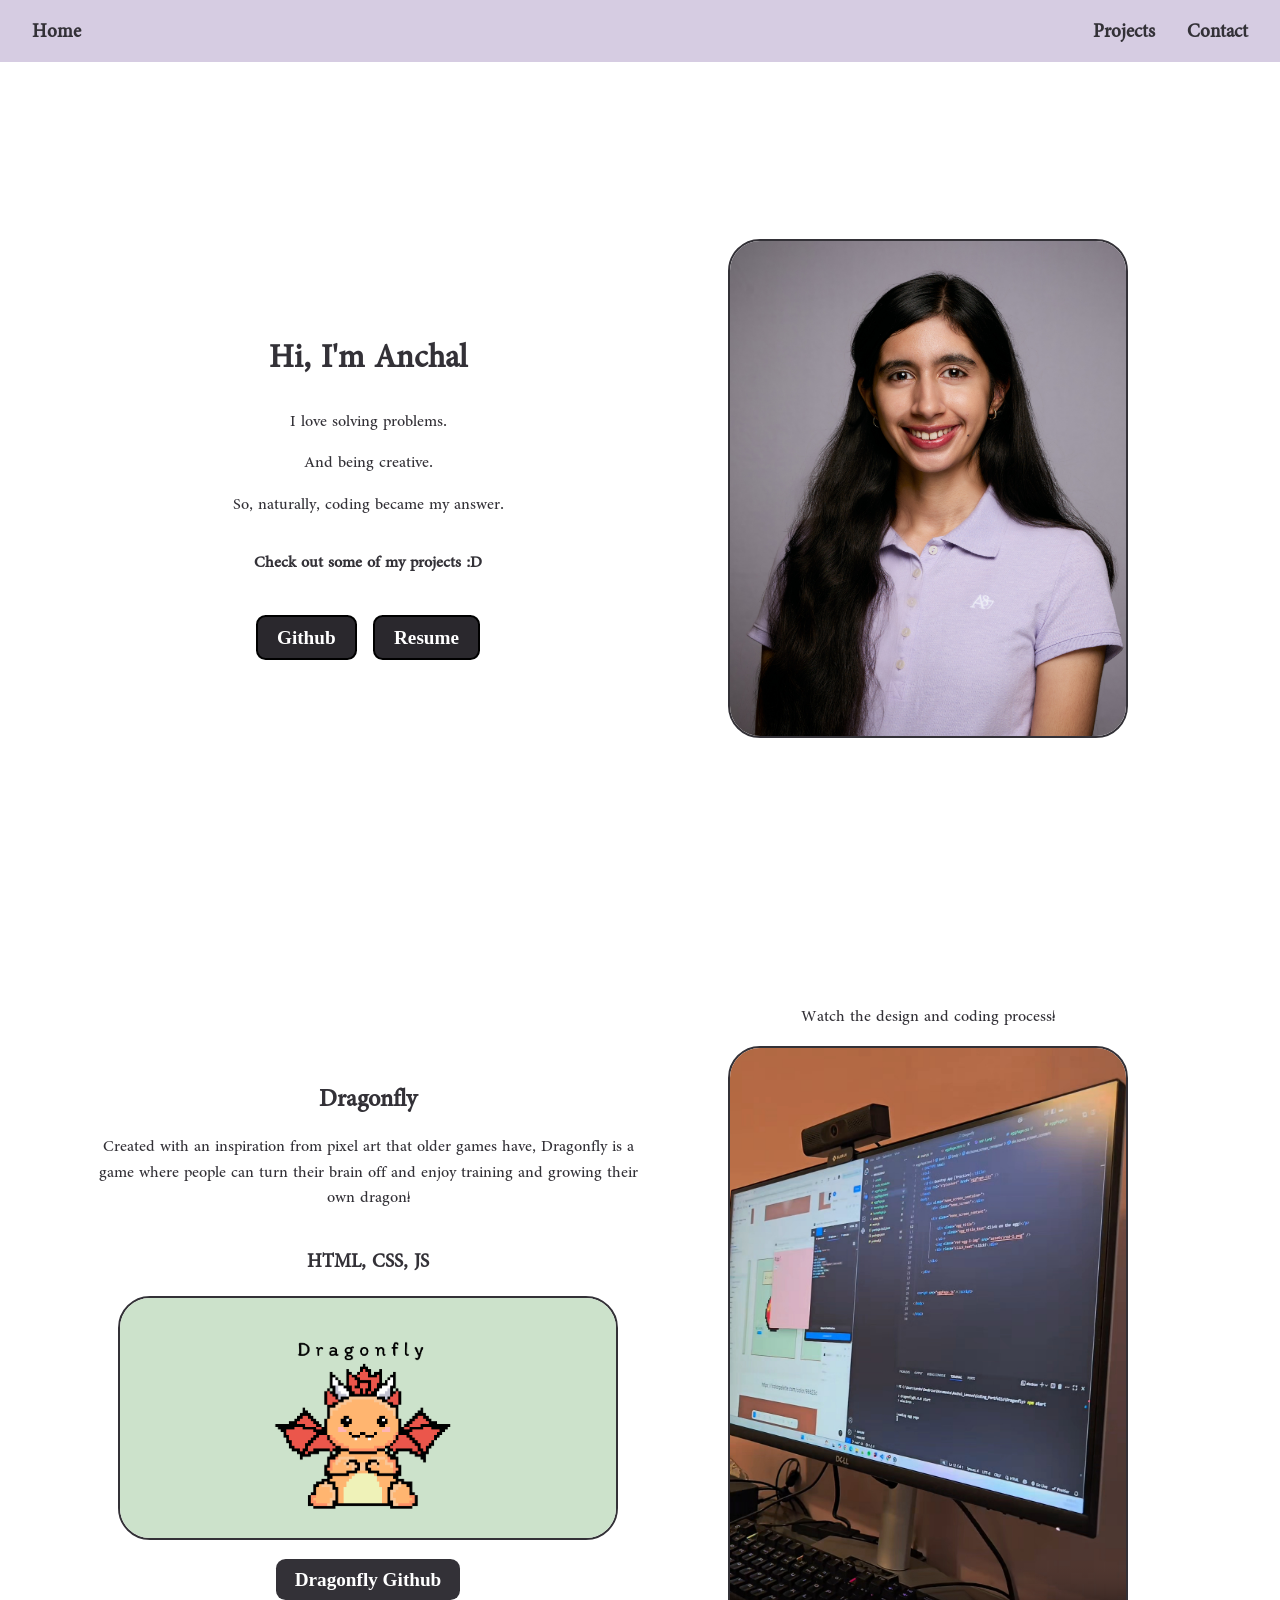
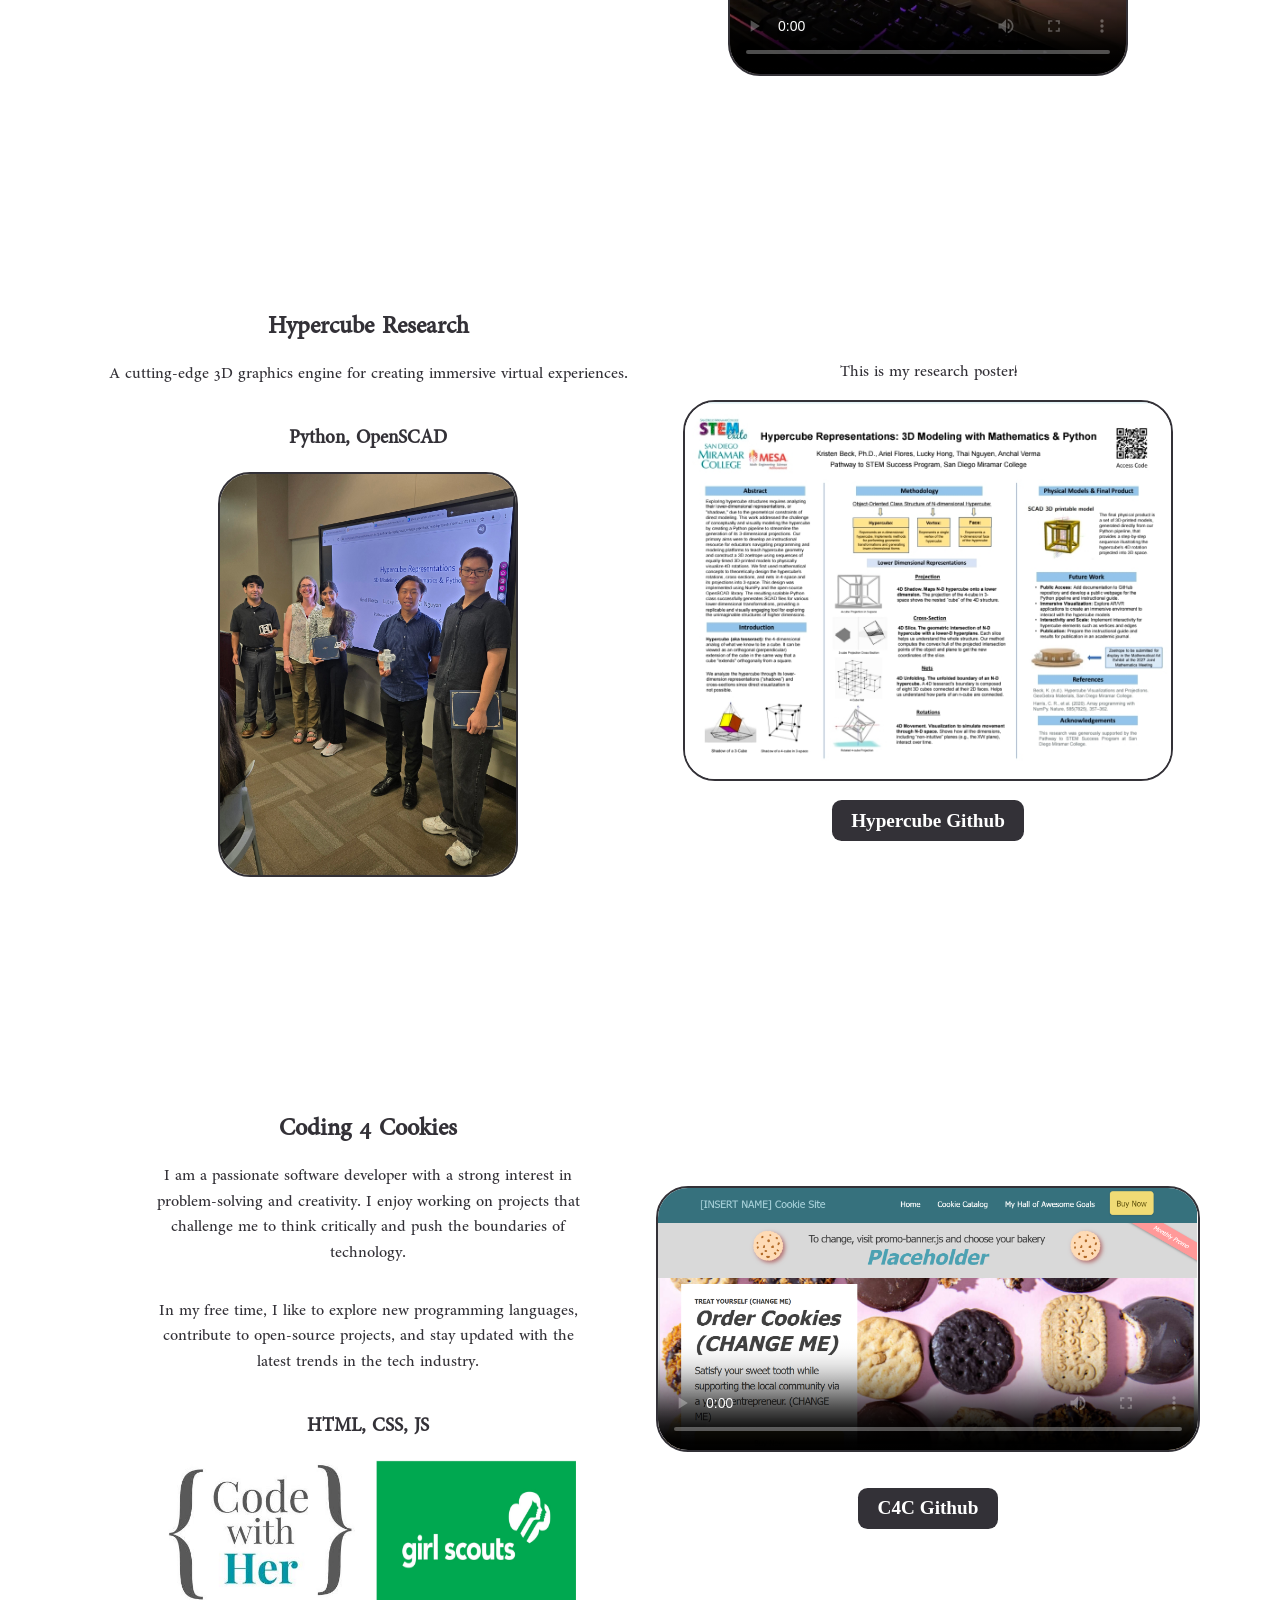
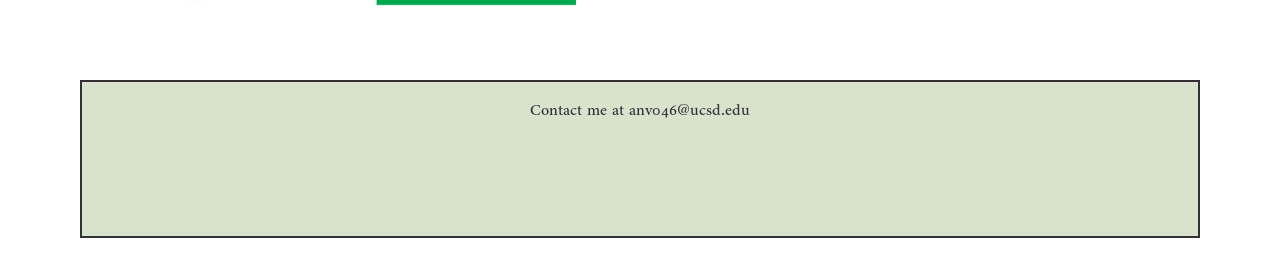
==== index.html @ 0d7d946a "1st draft" ====
<!DOCTYPE html>
<html lang="en">
<head>
    <meta charset="UTF-8">
    <meta name="viewport" content="width=device-width, initial-scale=1.0">
    <title>Anchal Portfolio</title>
    <link rel="stylesheet" href="style.css">
</head>
<body>
    <nav id="menu">
        <ul class="side-nav">
            <li><a href="#" onclick="hideSidenav()"><svg xmlns="http://www.w3.org/2000/svg" height="24px" viewBox="0 -960 960 960" width="24px" fill="#1f1f1f"><path d="m256-200-56-56 224-224-224-224 56-56 224 224 224-224 56 56-224 224 224 224-56 56-224-224-224 224Z"/></svg></a></li>
            <li><a href="#">Home</a></li>
            <li><a href="#about">About</a></li>
            <li><a href="#projects">Projects</a></li>
            <li><a href="#contact">Contact</a></li>
        </ul>
        <ul>
            <li onclick="toggleSidenav()" class="hide"><a href="#home">Home</a></li>
            <!-- <li class="hide"><a href="#about">About</a></li> -->
            <li onclick="toggleSidenav()" class="hide"><a href="#projects">Projects</a></li>
            <li onclick="toggleSidenav()" class="hide"><a href="#contact">Contact</a></li>
            <li onclick="showSidenav()" class="side-nav-btn"><a href="#"><svg xmlns="http://www.w3.org/2000/svg" height="24px" viewBox="0 -960 960 960" width="24px" fill="#1f1f1f"><path d="M120-240v-80h720v80H120Zm0-200v-80h720v80H120Zm0-200v-80h720v80H120Z"/></svg></a></li>
        </ul>
    </nav>

    <div class="container first" id="home">
        <section>
            <div class="col-left home-text-container">
                <div class="home-text">
                    <h1>Hi, I'm Anchal</h1><br>
                    <p>I love solving problems.</h2><br>
                    <p>And being creative.</h2><br>
                    <p>So, naturally, coding became my answer.</h2><br>
                    <p class="home-proj-text">Check out some of my projects :D</p>
                </div>
                <div class="home-btns">
                    <a href="https://github.com/anchalv00" target="_blank" class="btn btn-github">Github</a>
                    <a href="#" target="_blank" class="btn btn-resume">Resume</a>
                </div>
            </div>
            <div class="col-right profile-img">
                <img src="assets\Anchal_Profile_Img.jpg" alt="Anchal's Image">
            </div>
        </section>
    </div>
    <div class="container second" id="projects">
        <section>
            <div class="col-left dragonfly-img">
                <h1>Dragonfly</h1>
                <p>Created with an inspiration from pixel art that older games have, Dragonfly is a game where people can turn their brain off and enjoy training and growing their own dragon!
</p>
                <p class="skills-text">HTML, CSS, JS </p>
                <img src="assets\dragonfly_app_img.png" alt="Dragonfly Image">
                <div class="dragonfly-btns">
                    <a href="https://github.com/anchalv00/Dragonfly_Desktop_App/tree/main" target="_blank" class="btn btn-dragonfly">Dragonfly Github</a>
                </div>
            </div>
            <div class="col-right col-dragonfly-video">
                <p>Watch the design and coding process!</p>
                <video 
                    controls 
                    preload="metadata" 
                    poster="assets\dragonfly-video-thumbnail.jpg" 
                    class="dragonfly-video">
                    <source src="assets\dragonfly-video.mp4" type="video/mp4">
                    Your browser does not support the video tag.
                </video>
            </div>
        </section>
    </div>
    <div class="container third">
        <section>
            <div class="col-left hypercube-img">
                <h1>Hypercube Research</h1>
                <p>A cutting-edge 3D graphics engine for creating immersive virtual experiences.</p>
                <p class="skills-text">Python, OpenSCAD</p>
                <img src="assets\hypercube-research-pic.jpg" alt="Hypercube Research Group Image">
            </div>
            <div class="col-right hypercube-poster">
                <p>This is my research poster!</p>
                <img src="assets\hypercube-poster.jpg" alt="Hypercube Research Poster">
                <div class="hypercube-btns">
                    <a href="https://github.com/kristenvonbecker/hypercube" target="_blank" class="btn btn-hypercube">Hypercube Github</a>
                </div>
            </div>
        </section>
    </div>
    <div class="container fourth" id="about">
        <section>
            <div class="col-left cwh-text">
                <h1>Coding 4 Cookies</h1>
                <p>I am a passionate software developer with a strong interest in problem-solving and creativity. I enjoy working on projects that challenge me to think critically and push the boundaries of technology.</p>
                <p>In my free time, I like to explore new programming languages, contribute to open-source projects, and stay updated with the latest trends in the tech industry.</p>
                <p class="skills-text">HTML, CSS, JS </p>
                <div class="cwh-imgs">
                    <img src="assets\cwh-logo.jpg" alt="ACWH Logo" class="cwh-logo">
                    <img src="assets\girl-scouts-logo.jpeg" alt="Girl Scouts Logo" class="gs-logo">
                </div>
            </div>
            <div class="col-right cwh-video-container">
                <!-- <img src="assets\about-me-img.jpg" alt="Code With Her Image"> -->
                <video 
                    controls 
                    preload="metadata" 
                    poster="assets\cwh-video-thumbnail.png" 
                    class="cwh-video">
                    <source src="assets\cwh-website-video.mp4" type="video/mp4">
                    Your browser does not support the video tag.
                </video>
                <div class="cwh-btns">
                    <a href="https://github.com/anchalv00/Web-C4C" target="_blank" class="btn btn-cwh">C4C Github</a>
                </div>
            </div>
        </section>
        <footer id="contact">
            <p>Contact me at anv046@ucsd.edu</p>
        </footer>
    </script>

    <script>
        function showSidenav() {
            const sidenav = document.querySelector('.side-nav');
            sidenav.style.display = 'flex';
        }
        function hideSidenav() {
            const sidenav = document.querySelector('.side-nav');
            sidenav.style.display = 'none';
        }
        function toggleSidenav() {
            const sidenav = document.querySelector('.side-nav');
            if (sidenav.style.display === 'flex') {
                hideSidenav();
            } else {
                showSidenav();
            }
        }
    </script>

    <link rel="preconnect" href="https://fonts.googleapis.com">
    <link rel="preconnect" href="https://fonts.gstatic.com" crossorigin>
    <link href="https://fonts.googleapis.com/css2?family=Inter:ital,opsz,wght@0,14..32,100..900;1,14..32,100..900&display=swap" rel="stylesheet">

    <link rel="preconnect" href="https://fonts.googleapis.com">
    <link rel="preconnect" href="https://fonts.gstatic.com" crossorigin>
    <link href="https://fonts.googleapis.com/css2?family=Inter:ital,opsz,wght@0,14..32,100..900;1,14..32,100..900&family=Shafarik&display=swap" rel="stylesheet">
</body>
</html>
---- style.css ----
*{
    margin: 0;
    padding: 0;
    box-sizing: border-box;
}

body{
    min-height: 100vh;
}

body, .container{
    min-height: 100vh;
}

.container{
    /* background-color: #f1eff6; */
}

h1, p{
    color: #333137;
    text-align: center;
    line-height: 1.6;
    /* font-family: "Inter", sans-serif; */
      font-family: "Shafarik", system-ui;

}

.skills-text{
    font-weight: bold;
    font-size: 1.2rem;
}

nav{
    background-color: #d6cce2;
    padding: 1rem;
    box-shadow: 3 3px 5px rgba(0, 0, 0, 0.1);
    position: sticky;
    top: 0;
    z-index: 1000;
    width: 100%;
    /* border:#fca311 2px solid; */
}

nav ul{
    width: 100%;
    list-style: none;
    display: flex;
    justify-content: flex-end;
    /* justify-content: space-between; */
    align-items: center;
    /* border: 2px solid red; */
}

nav li{

}

nav a{
    text-decoration: none;
    align-items: center;
    color: #333137;
    font-size: 1.2rem;
    font-weight: bold;
    padding: 0 1rem;
    transition: all 0.3s ease-in-out;
    font-family: "Shafarik", system-ui;
}

nav a:hover{
    background-color: #c1b8cb;
}

nav li:first-child {
    margin-right:auto;
}

.side-nav {
    position: fixed;
    top: 0;
    right: 0;
    height: 100vh;
    width: 250px;
    background-color: white;
    z-index: 999;
    box-shadow: -10px 0 10px rgba(0,0,0,0.1);
    display: none;
    flex-direction: column;
    align-items: flex-start;
    justify-content: flex-start;
    backdrop-filter: blur(10px);
}

.side-nav-btn{
    display: none;
}


.container{
    display:flex;
    flex-direction: column;
    /* gap: 1em; */
    /* margin: 0em 4em; */
}

.first{
    scroll-margin-top: 3em; 
}

.first, .second, .third, .fourth{
    margin: 0 5em;
    padding: 2em 0;
    height:calc(100vh - 3em);
    min-height:auto;
}

footer{
    flex: 1;
    margin-top: 1em;
    /* background-color: purple; */
    border: 2px solid #333137;
    background-color: #d8e2cc;
    /* border-radius: 2em; */
}

section{
    flex: 4;
    /* border: 2px solid red; */
    border-radius: 2em;
    display:flex;
}

.col-left{
    display: flex;
    flex-direction: column;
    flex: 1;
    /* border: 2px solid #333137; */
    border-radius: 2em;
    padding: 1em;
    /* background-color: orange; */
    justify-content: center;
    align-items: center;
}

/* .home-text-container{
    align-items: flex-start;
} */

.home-text{
    text-align: center;
}

.home-text h1{
    font-size: 2rem;
}

.home-text p{
    font-size: 1rem;
    padding: 0.5em 0;
}

.home-proj-text{
    font-weight: bold;
}

.home-text, .home-proj-text{
    margin-top: 1em;
    margin-bottom: 1em;
}

.home-btns{
    display: flex;
    justify-content: center;
    width: 100%;
    gap: 1em;
    /* margin-top: 1em; */
    /* border: 2px solid red; */
}

.btn{
    display: inline-block;
    font-size: 1rem;
    padding: 0.5em 1em;
    border-radius: 0.5em;
    text-decoration: none;
    color: white;
    font-weight: bold;
    transition: all 0.2s ease-in-out;
    font-size: 1.2rem;
}

.btn-github{
    background-color: #2a282d;
    border: 2px solid black;
}

.btn-github:hover{
    background-color: #928d9e;
    color: #333137;
    /* border-color: red; */
}

.btn-resume{
    background-color: #2a282d;
    border: 2px solid black;
}

.btn-resume:hover{
    background-color: #928d9e;
    color: #333137;
    /* border-color: red; */
}

.col-right{
    display: flex;
    flex: 1;
    /* border: 2px solid blue; */
    border-radius: 2em;
    /* background-color: blue; */
    flex-direction: column;
    justify-content: center;
    align-items: center;
}

/* .col-dragonfly-video{
    justify-content: center;
} */

/* .container.second section{
    flex-direction: row-reverse;
} */

.profile-img img{
    width: 400px;
    height: auto;
    max-height: 75vh;
    object-fit: cover;
    border: 2px solid #333137;
    border-radius: 2em;
}

.second h1{
    /* margin-bottom: 0.5em; */
}

.second p{
    margin: 1em 0;
}

.dragon-fly-img{
    /* justify-content: center; */
    align-items: center;
}

.dragonfly-img p{
    text-align: center;
}

.dragonfly-img img{
    width:500px;
    height: auto;
    max-height: 75vh;
    object-fit: cover;
    border-radius: 2em;
    border: 2px solid #333137;
}

.btn-dragonfly, .btn-hypercube, .btn-cwh{
    margin-top: 1em;
    background-color: #333137;
}

.btn-dragonfly:hover, .btn-hypercube:hover, .btn-cwh:hover{
    background-color: #928d9e;
    color: #333137;
    /* border-color: red; */
}

.dragonfly-video{
    /* margin-top: 1em; */
    margin-bottom: 1em;
    width: 100%;
    max-width: 400px;
    height: auto;
    max-height: 70vh;
    object-fit: cover;
    border-radius: 2em;
    border: 2px solid #333137;
}

.hypercube-img img{
    width: 300px;
}

.hypercube-poster img{
    width: 90%;
}

.third p, .fourth p{
    margin: 1em 0;
}

.third img{
    border-radius: 2em;
    border: 2px solid #333137;
}

.cwh-text p{
    max-width: 80%;
    /* border: 2px solid #333137; */
}

.cwh-video{
    /* margin-top: 1em; */
    margin-bottom: 1em;
    width: 100%;
    /* max-width: 600px; */
    height: auto;
    max-height: 90vh;
    object-fit: cover;
    border-radius: 2em;
    border: 2px solid #333137;
}

.cwh-text img{
    width: 200px;
}

.cwh-imgs{
    display: flex;
    flex-direction: row;
    gap: 1em;
}



@media (max-width: 1000px){
    section, .container.second section{
        flex-direction: column;
    }
    .container{
        margin: 0em 2em;
        /* column-gap: 1em; */
    }
    .first, .second{
        padding: 1em 0;
        height: auto;
        min-height: calc(100vh - 4.5em);
    }
    .col-left{
        align-items: center;
    }
    .home-text{
        text-align: center;
    }
    .home-text h1{
        font-size: 1.8rem;
    }
    .home-text p{
        font-size: 0.9rem;
        padding: 0.5em 0;
    }
    .home-btns{
        justify-content: center;
    }
    .home-text, .home-proj-text{
        margin-top: 0.5em;
        margin-bottom: 0.5em;
    }
    .profile-img img{
        width: 200px;
        height: 35vh;
    }
    .dragonfly-video{
        max-width: 300px;
        max-height: 50vh;
    }
}


@media(max-width: 800px){
    .hide{
        display: none;
    }
    .side-nav-btn{
        display: block;
    }
}

@media(max-width: 400px){
    .side-nav{
        width: 100%;
    }
    .home-text{
        text-align: left;
        font-size: 0.7rem;
    }
    .profile-img img{
        width: 250px;
        height: 45vh;
    }
    .dragonfly-video{
        max-width: 250px;
        max-height: 45vh;
    }
}
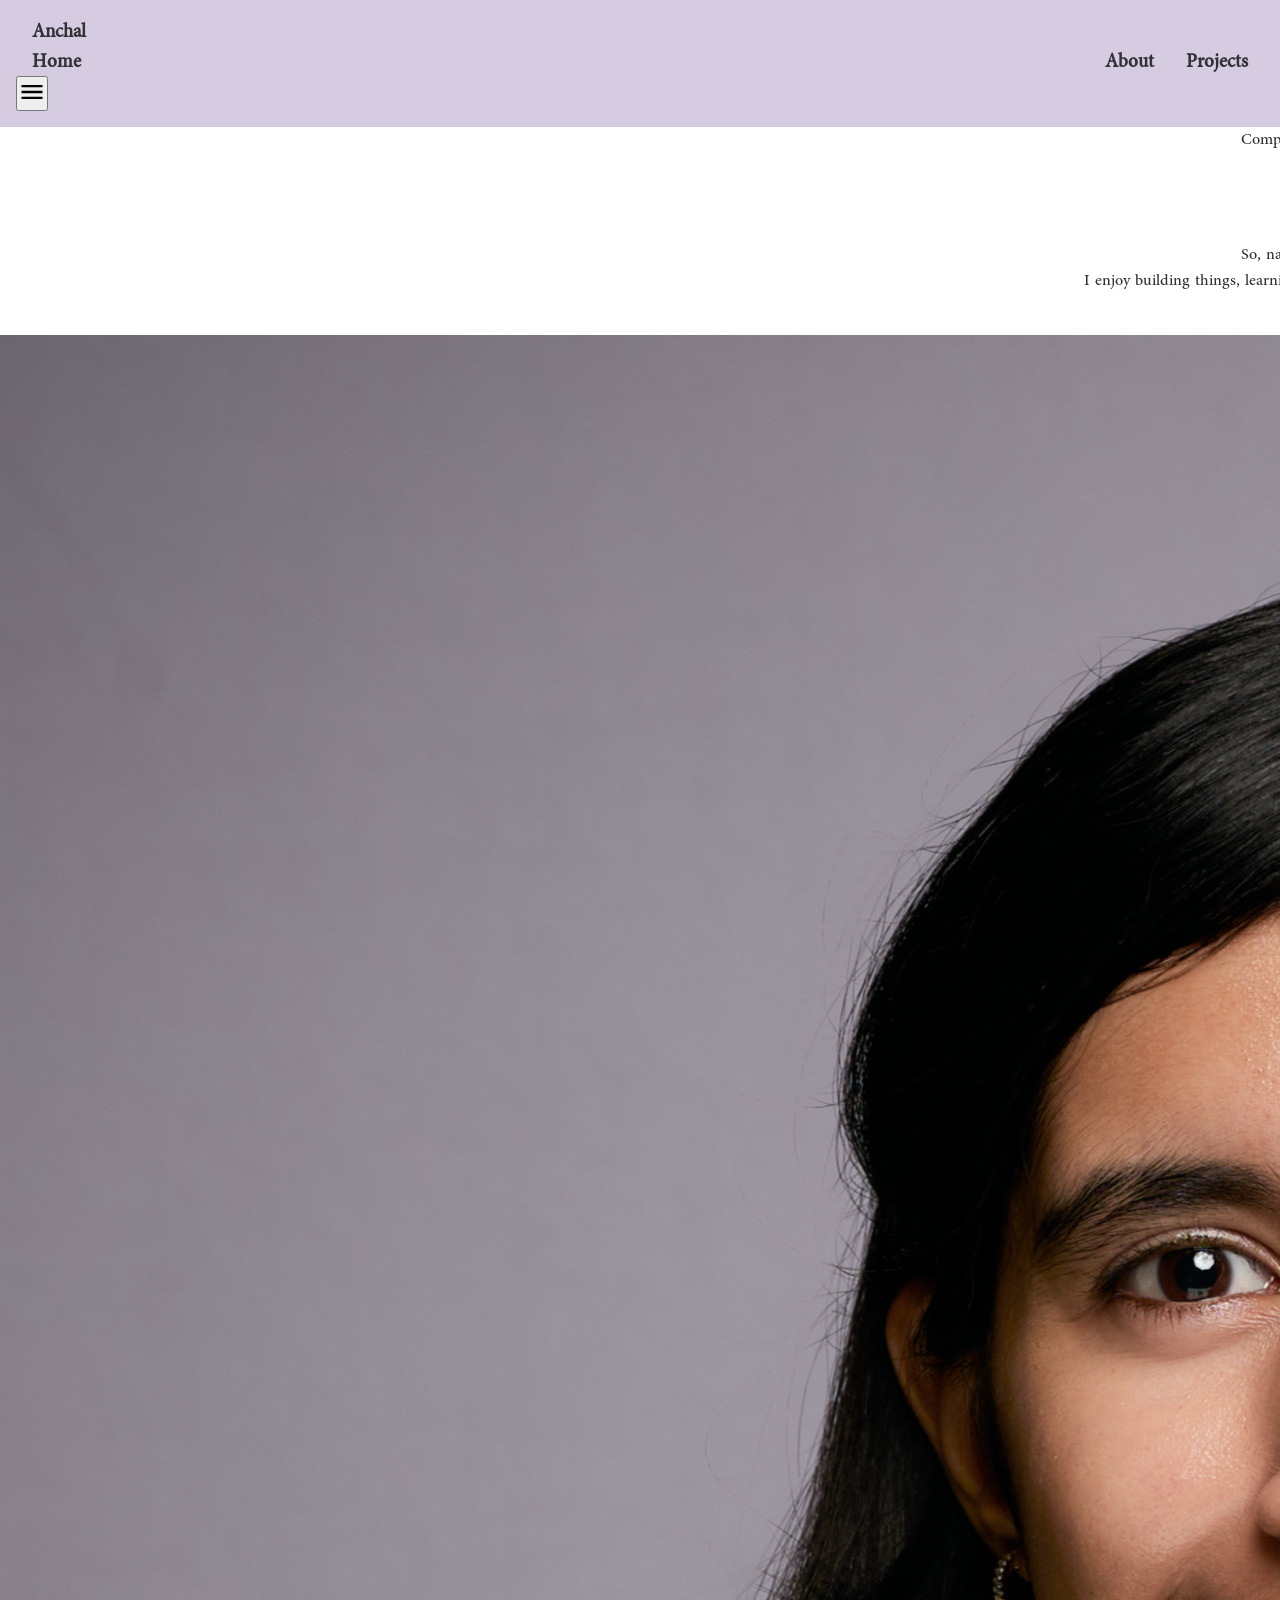
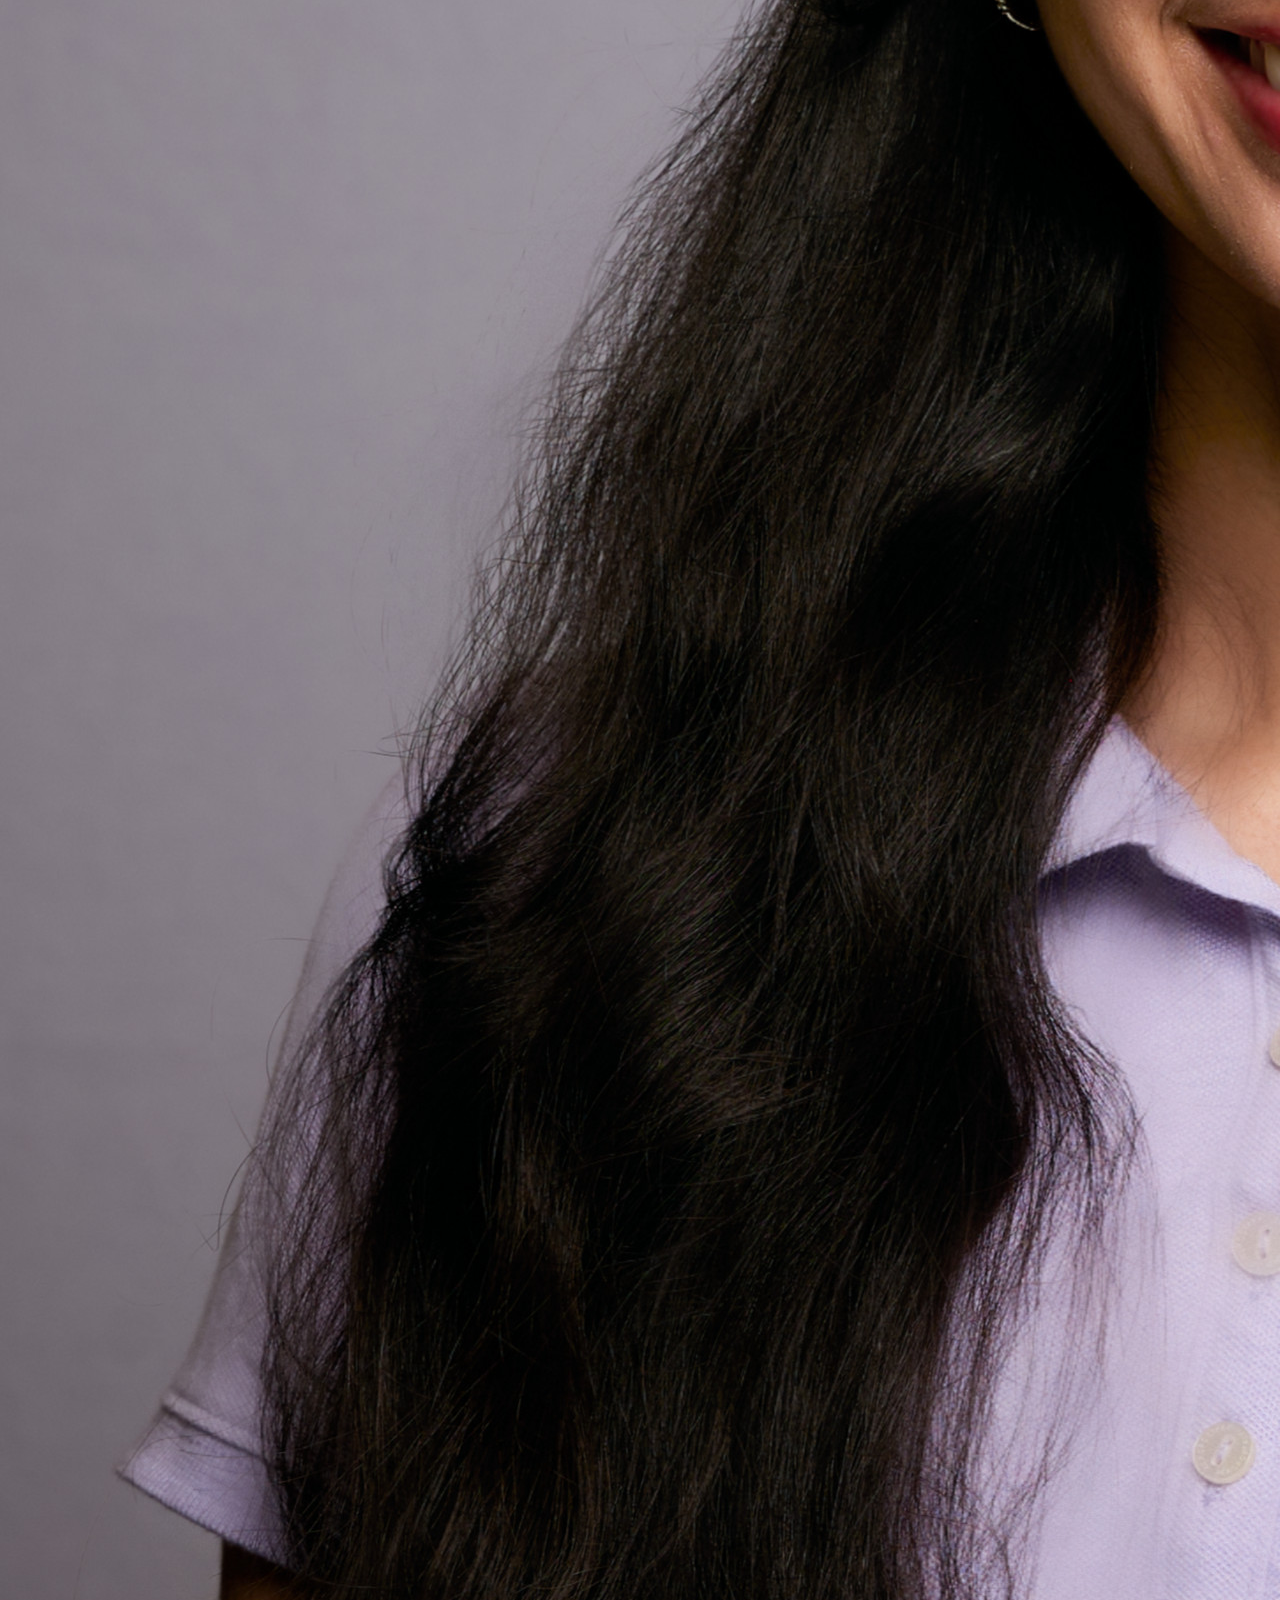
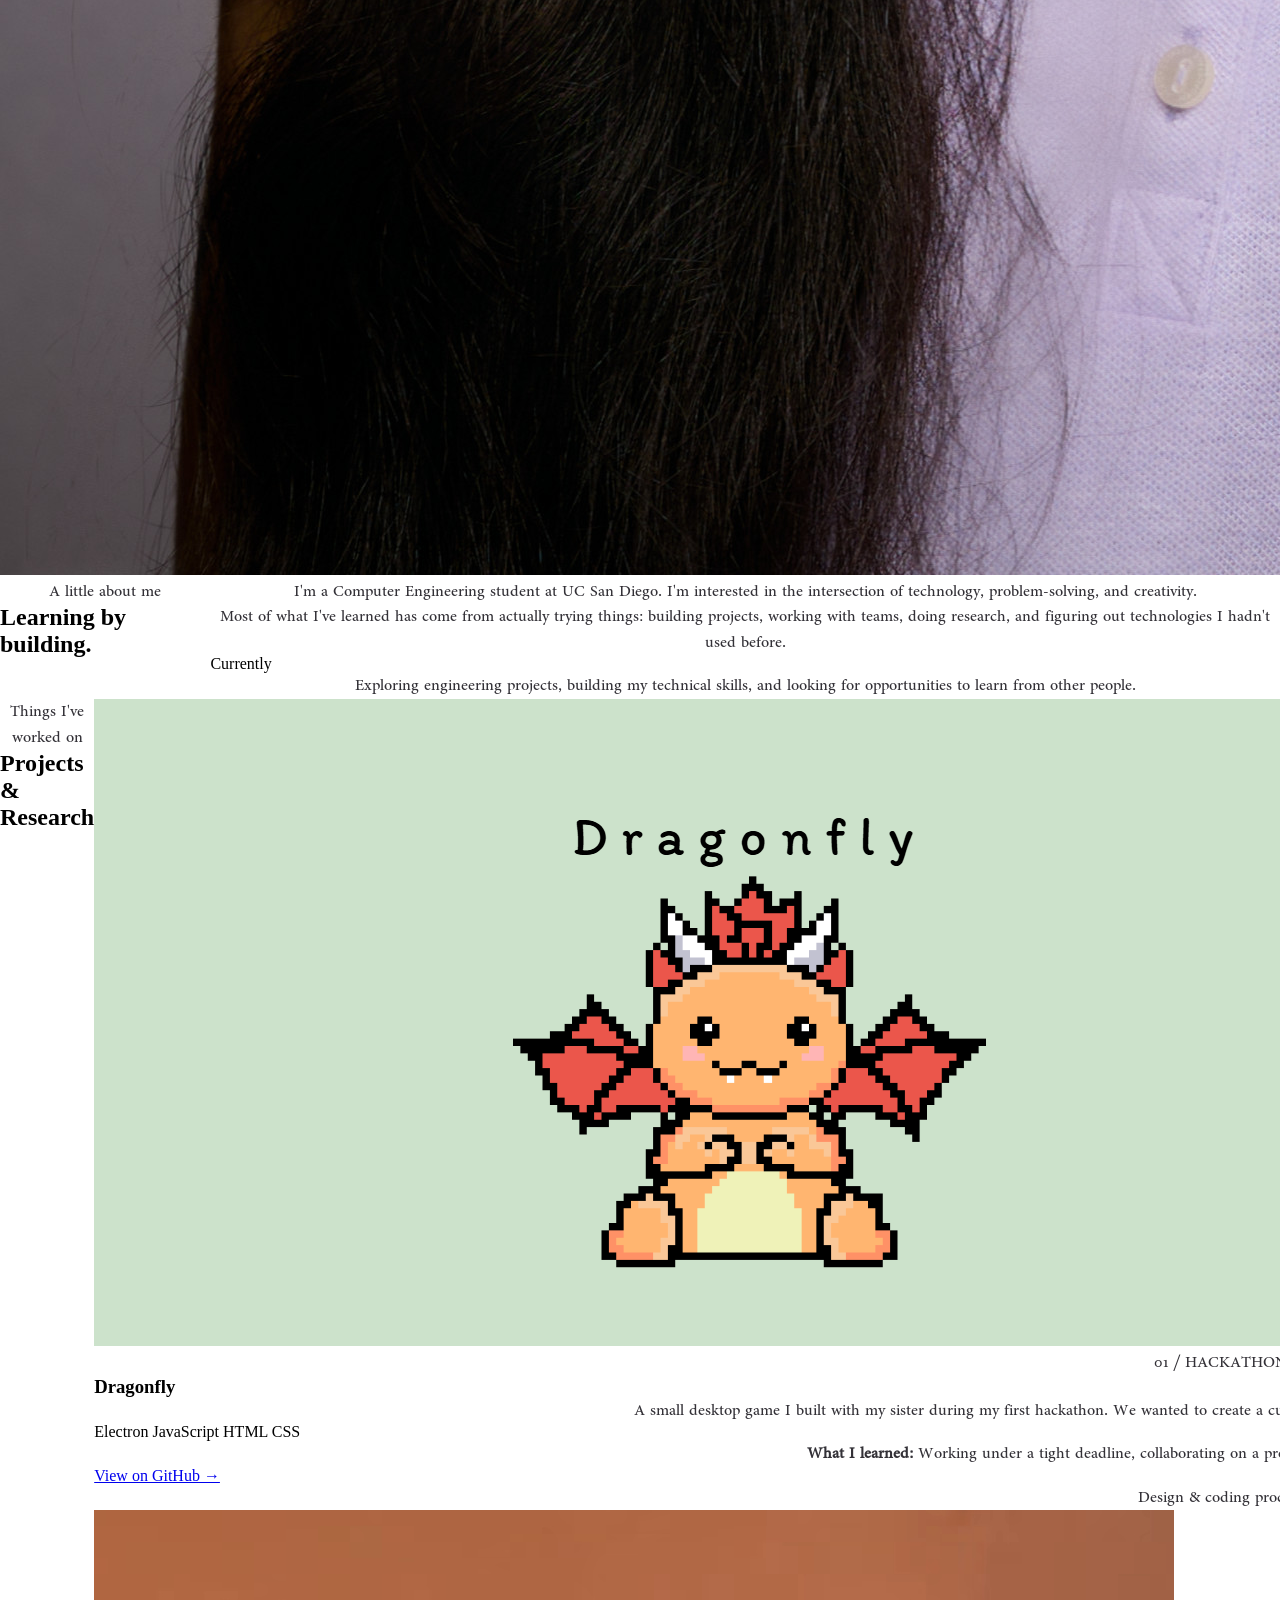
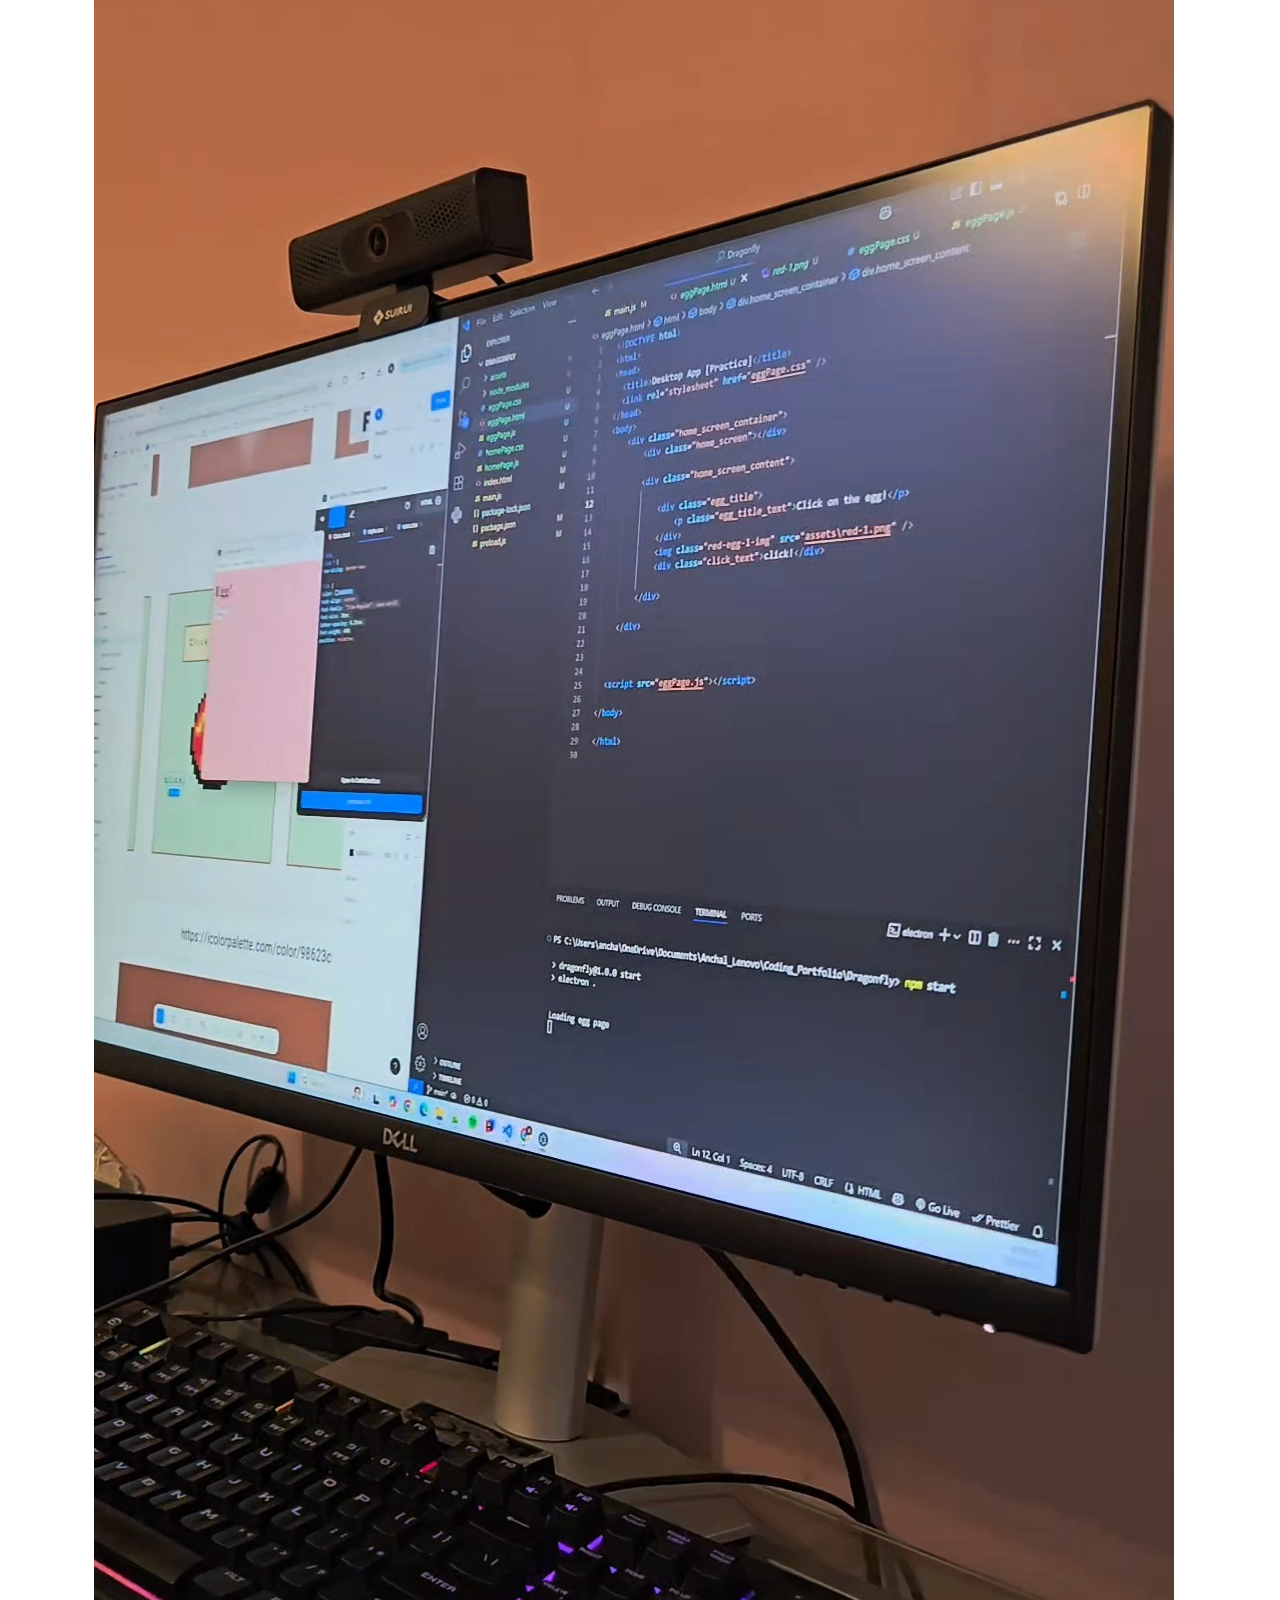
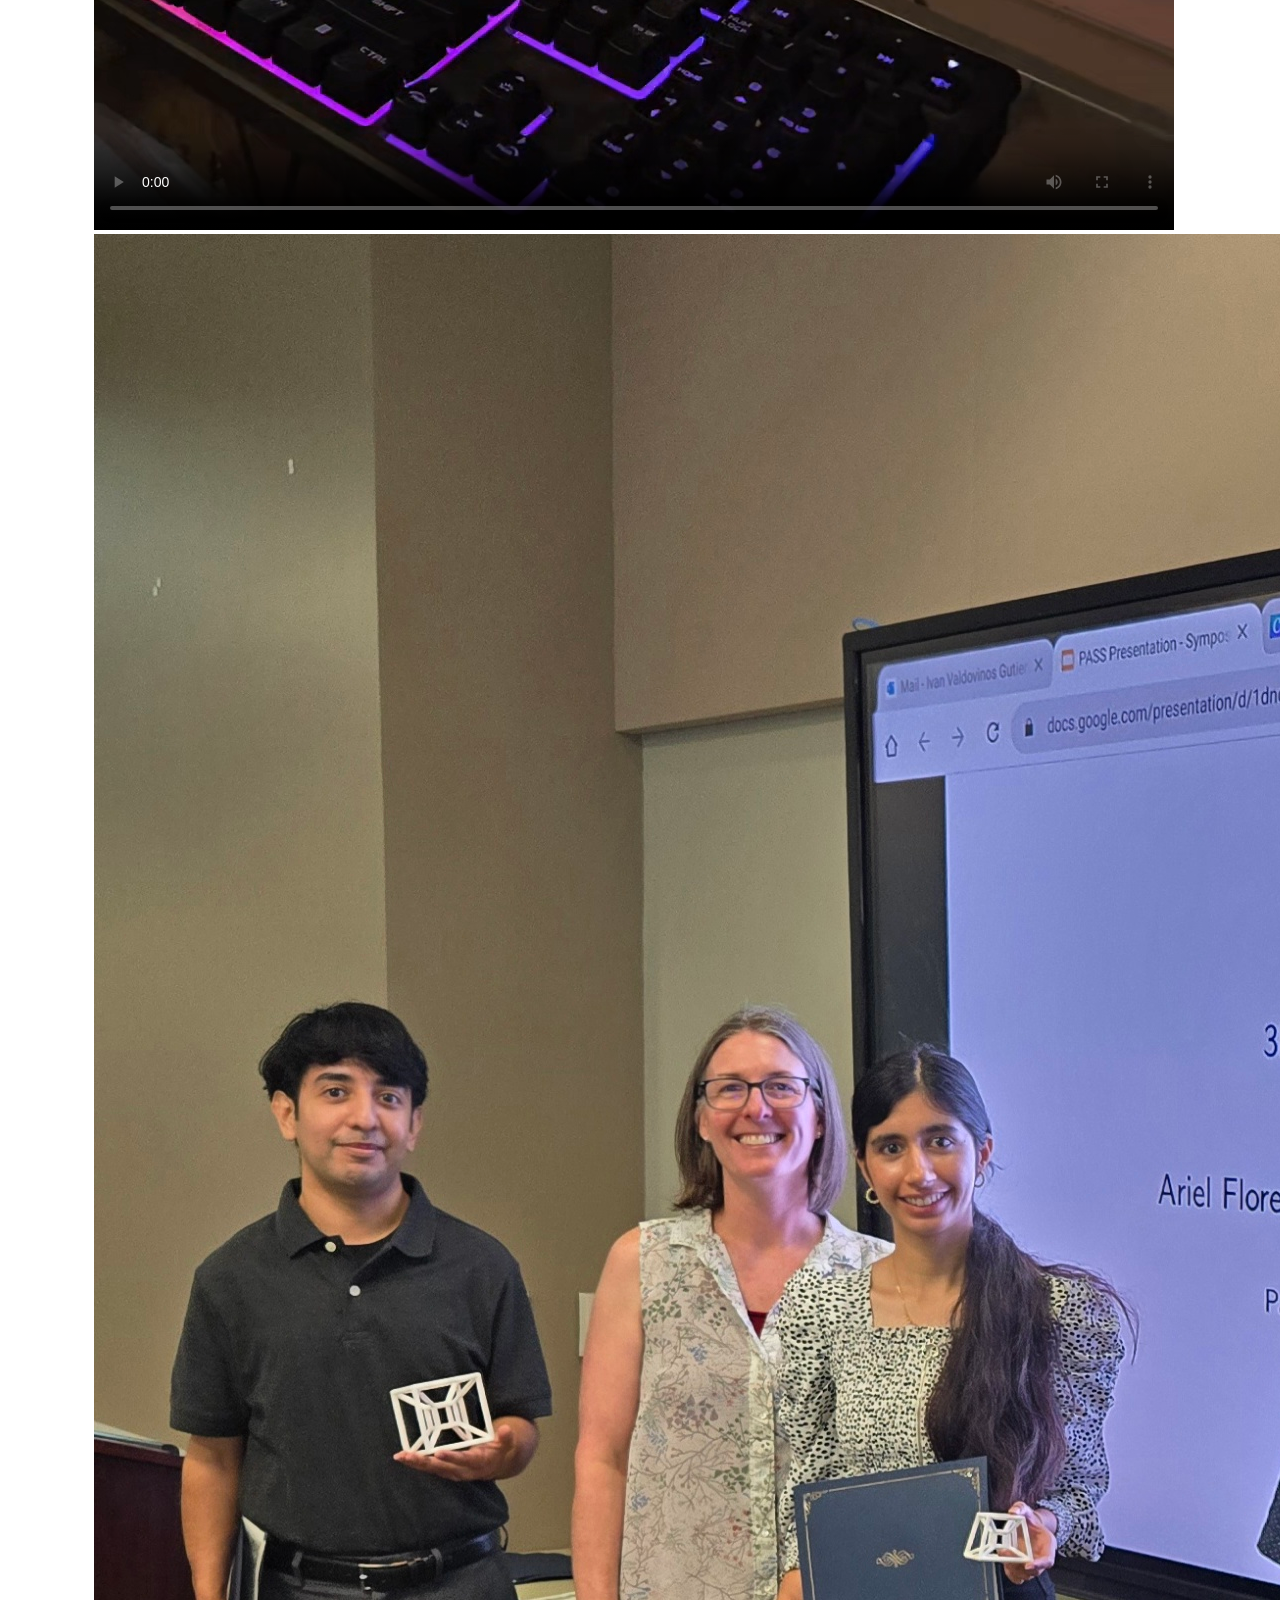
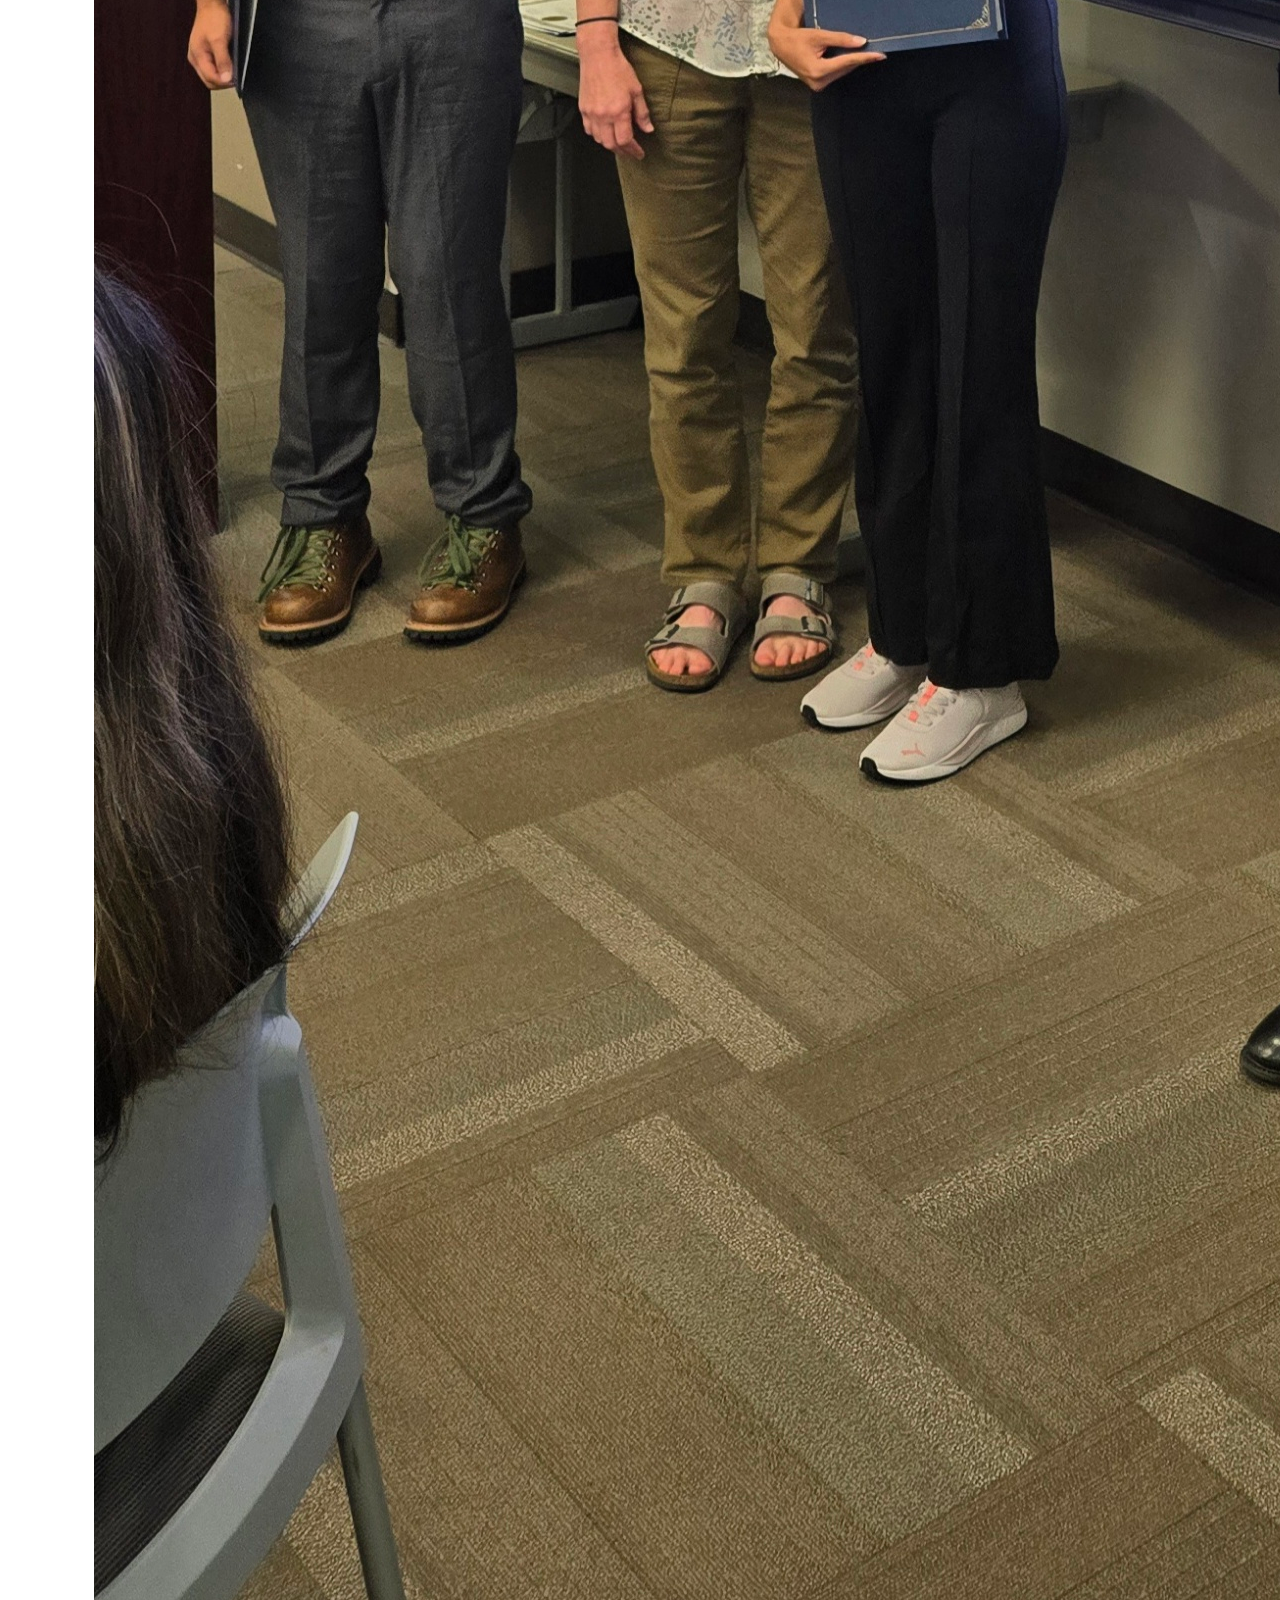
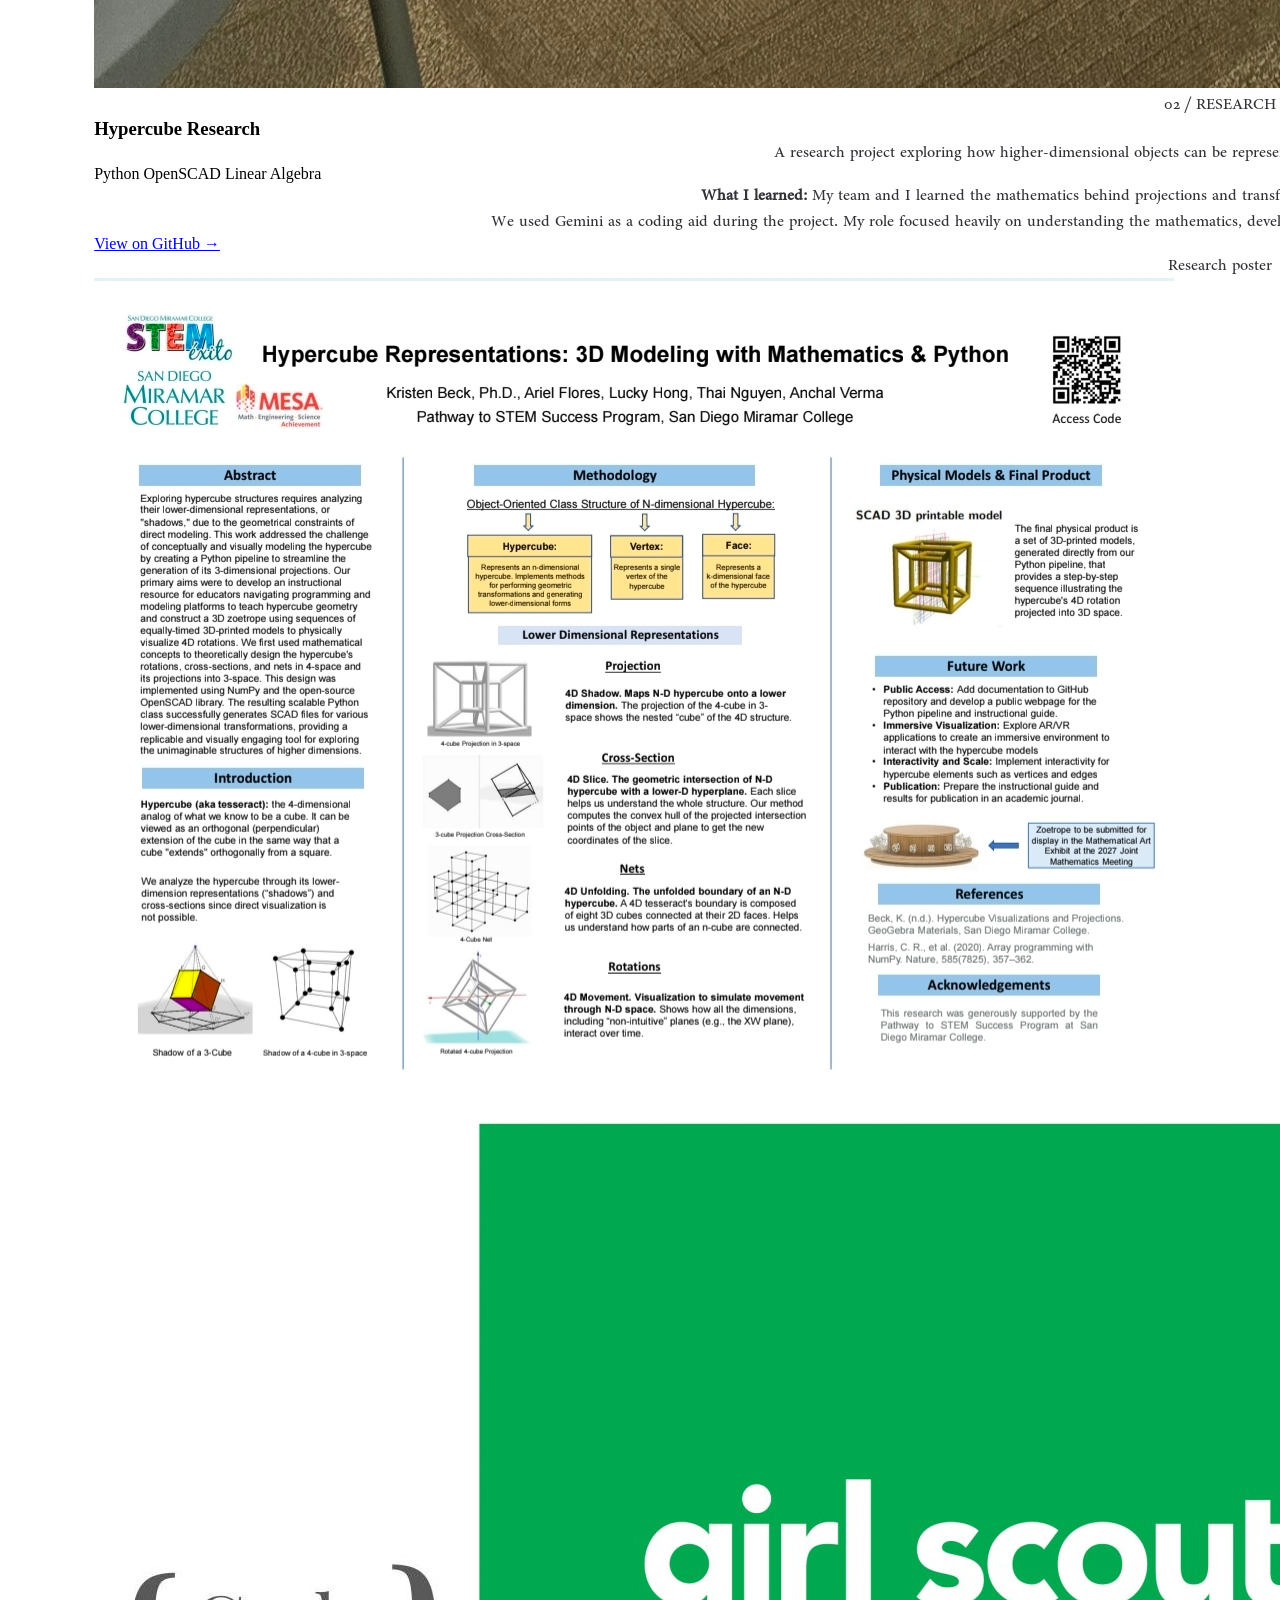
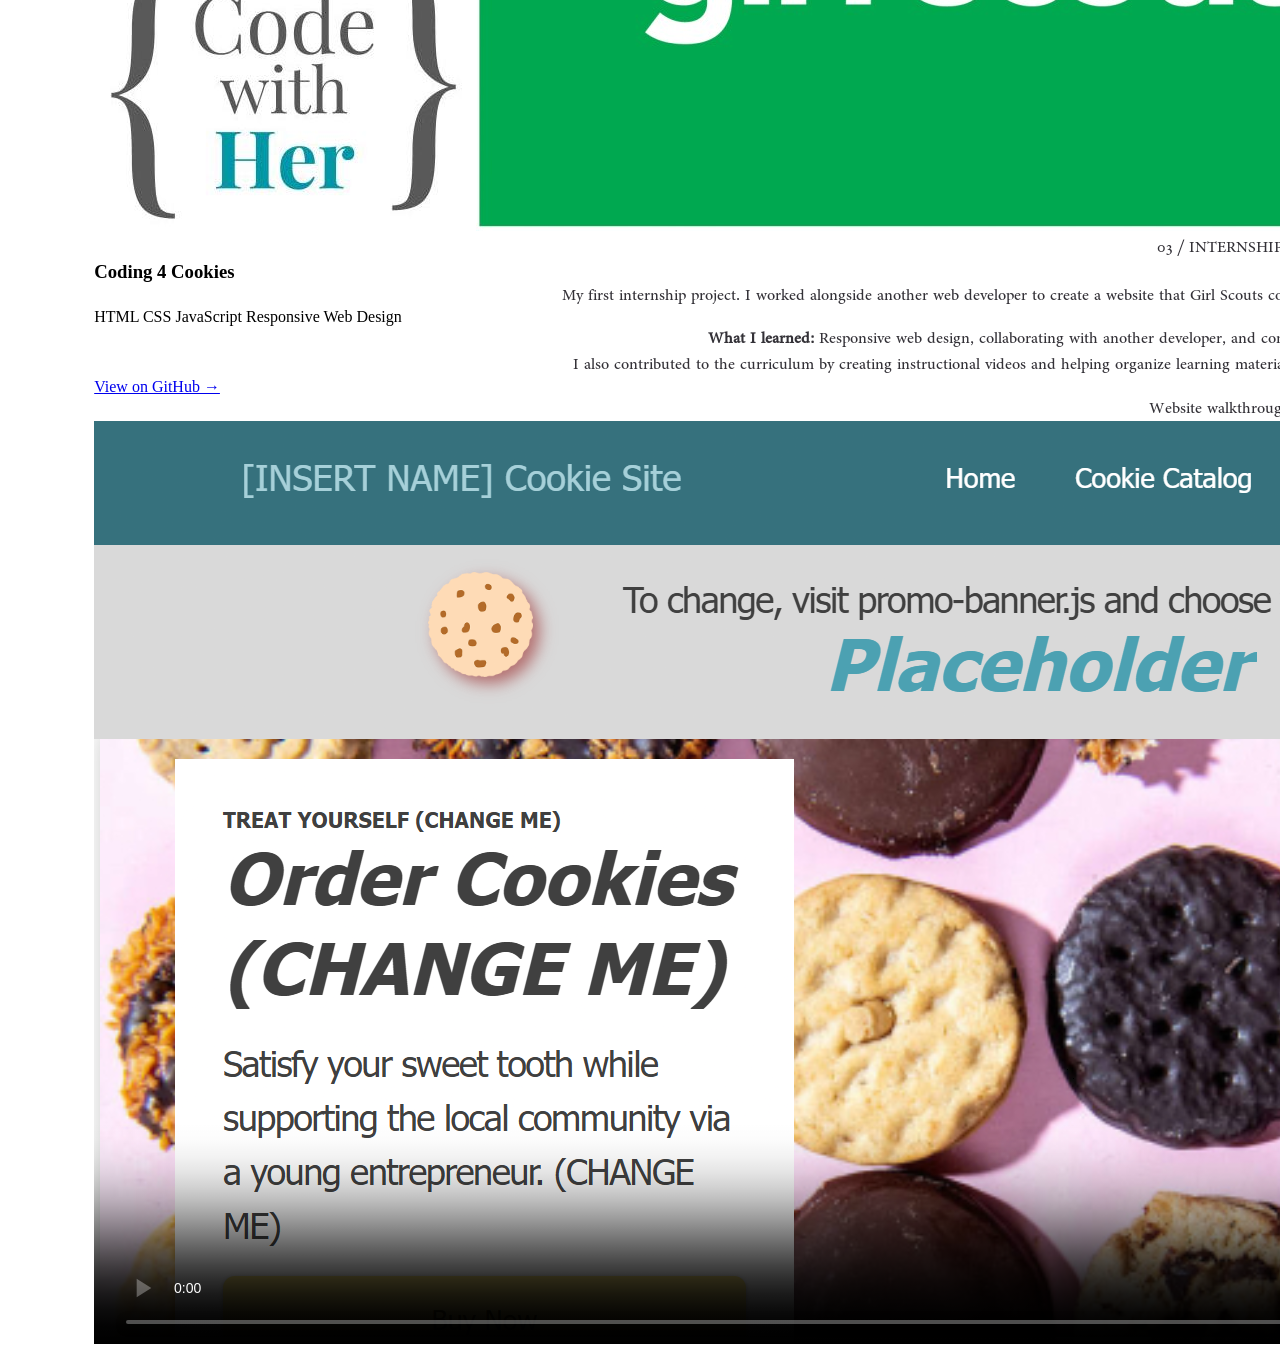
==== commit 96baf67b: "commented out contact section and footer - future implementation" ====
--- a/index.html
+++ b/index.html
@@ -3,146 +3,312 @@
 <head>
     <meta charset="UTF-8">
     <meta name="viewport" content="width=device-width, initial-scale=1.0">
-    <title>Anchal Portfolio</title>
+
+    <title>Anchal | Computer Engineering Student</title>
+
+    <link rel="preconnect" href="https://fonts.googleapis.com">
+    <link rel="preconnect" href="https://fonts.gstatic.com" crossorigin>
+    <link href="https://fonts.googleapis.com/css2?family=Inter:wght@400;500;600;700&family=Shafarik&display=swap" rel="stylesheet">
+
     <link rel="stylesheet" href="style.css">
 </head>
+
 <body>
-    <nav id="menu">
-        <ul class="side-nav">
-            <li><a href="#" onclick="hideSidenav()"><svg xmlns="http://www.w3.org/2000/svg" height="24px" viewBox="0 -960 960 960" width="24px" fill="#1f1f1f"><path d="m256-200-56-56 224-224-224-224 56-56 224 224 224-224 56 56-224 224 224 224-56 56-224-224-224 224Z"/></svg></a></li>
-            <li><a href="#">Home</a></li>
-            <li><a href="#about">About</a></li>
-            <li><a href="#projects">Projects</a></li>
-            <li><a href="#contact">Contact</a></li>
-        </ul>
-        <ul>
-            <li onclick="toggleSidenav()" class="hide"><a href="#home">Home</a></li>
-            <!-- <li class="hide"><a href="#about">About</a></li> -->
-            <li onclick="toggleSidenav()" class="hide"><a href="#projects">Projects</a></li>
-            <li onclick="toggleSidenav()" class="hide"><a href="#contact">Contact</a></li>
-            <li onclick="showSidenav()" class="side-nav-btn"><a href="#"><svg xmlns="http://www.w3.org/2000/svg" height="24px" viewBox="0 -960 960 960" width="24px" fill="#1f1f1f"><path d="M120-240v-80h720v80H120Zm0-200v-80h720v80H120Zm0-200v-80h720v80H120Z"/></svg></a></li>
-        </ul>
+    <nav>
+        <div class="nav-inner">
+            <a href="#home" class="logo">Anchal</a>
+
+            <ul class="nav-links">
+                <li><a href="#home">Home</a></li>
+                <li><a href="#about">About</a></li>
+                <li><a href="#projects">Projects</a></li>
+                <!-- <li><a href="#contact">Contact</a></li> -->
+            </ul>
+
+            <button class="menu-btn" onclick="showSidenav()" aria-label="Open navigation menu">
+                <svg xmlns="http://www.w3.org/2000/svg" height="28" viewBox="0 -960 960 960" width="28" fill="currentColor">
+                    <path d="M120-240v-80h720v80H120Zm0-200v-80h720v80H120Zm0-200v-80h720v80H120Z"/>
+                </svg>
+            </button>
+        </div>
     </nav>
 
-    <div class="container first" id="home">
-        <section>
-            <div class="col-left home-text-container">
-                <div class="home-text">
-                    <h1>Hi, I'm Anchal</h1><br>
-                    <p>I love solving problems.</h2><br>
-                    <p>And being creative.</h2><br>
-                    <p>So, naturally, coding became my answer.</h2><br>
-                    <p class="home-proj-text">Check out some of my projects :D</p>
-                </div>
-                <div class="home-btns">
-                    <a href="https://github.com/anchalv00" target="_blank" class="btn btn-github">Github</a>
-                    <a href="#" target="_blank" class="btn btn-resume">Resume</a>
-                </div>
-            </div>
-            <div class="col-right profile-img">
-                <img src="assets\Anchal_Profile_Img.jpg" alt="Anchal's Image">
+    <!-- Mobile navigation -->
+    <div class="side-nav" id="sideNav">
+        <button class="close-btn" onclick="hideSidenav()" aria-label="Close navigation menu">
+            <svg xmlns="http://www.w3.org/2000/svg" height="28" viewBox="0 -960 960 960" width="28" fill="currentColor">
+                <path d="m256-200-56-56 224-224-224-224 56-56 224 224 224-224 56 56-224 224 224 224-56 56-224-224-224 224Z"/>
+            </svg>
+        </button>
+
+        <a href="#home" onclick="hideSidenav()">Home</a>
+        <a href="#about" onclick="hideSidenav()">About</a>
+        <a href="#projects" onclick="hideSidenav()">Projects</a>
+        <!-- <a href="#contact" onclick="hideSidenav()">Contact</a> -->
+    </div>
+
+    <main>
+        <!-- HERO -->
+        <section class="hero" id="home">
+            <div class="hero-content">
+                <div class="hero-text">
+                    <p class="eyebrow">Computer Engineering @ UC San Diego</p>
+
+                    <h1>Hi, I'm Anchal.</h1>
+
+                    <div class="intro-lines">
+                        <p>I love solving problems.</p>
+                        <p>And being creative.</p>
+                        <p>So, naturally, coding became my answer.</p>
+                    </div>
+
+                    <p class="hero-description">
+                        I enjoy building things, learning how they work,
+                        and figuring things out along the way.
+                    </p>
+
+                    <div class="home-btns">
+                        <a href="https://github.com/anchalv00" target="_blank" rel="noopener noreferrer" class="btn btn-dark">
+                            GitHub
+                        </a>
+                        <a href="#" class="btn btn-outline">
+                            Resume
+                        </a>
+                    </div>
+                </div>
+
+                <div class="hero-image">
+                    <img src="assets/Anchal_Profile_Img.jpg" alt="Anchal">
+                </div>
             </div>
         </section>
-    </div>
-    <div class="container second" id="projects">
-        <section>
-            <div class="col-left dragonfly-img">
-                <h1>Dragonfly</h1>
-                <p>Created with an inspiration from pixel art that older games have, Dragonfly is a game where people can turn their brain off and enjoy training and growing their own dragon!
-</p>
-                <p class="skills-text">HTML, CSS, JS </p>
-                <img src="assets\dragonfly_app_img.png" alt="Dragonfly Image">
-                <div class="dragonfly-btns">
-                    <a href="https://github.com/anchalv00/Dragonfly_Desktop_App/tree/main" target="_blank" class="btn btn-dragonfly">Dragonfly Github</a>
-                </div>
-            </div>
-            <div class="col-right col-dragonfly-video">
-                <p>Watch the design and coding process!</p>
-                <video 
-                    controls 
-                    preload="metadata" 
-                    poster="assets\dragonfly-video-thumbnail.jpg" 
-                    class="dragonfly-video">
-                    <source src="assets\dragonfly-video.mp4" type="video/mp4">
-                    Your browser does not support the video tag.
-                </video>
+
+        <!-- ABOUT -->
+        <section class="about section" id="about">
+            <div class="section-heading">
+                <p class="eyebrow">A little about me</p>
+                <h2>Learning by building.</h2>
+            </div>
+
+            <div class="about-content">
+                <div>
+                    <p>
+                        I'm a Computer Engineering student at UC San Diego.
+                        I'm interested in the intersection of technology,
+                        problem-solving, and creativity.
+                    </p>
+                    <p>
+                        Most of what I've learned has come from actually
+                        trying things: building projects, working with teams,
+                        doing research, and figuring out technologies I hadn't
+                        used before.
+                    </p>
+                </div>
+
+                <div class="about-note">
+                    <span>Currently</span>
+                    <p>Exploring engineering projects, building my technical skills, and looking for opportunities to learn from other people.</p>
+                </div>
             </div>
         </section>
-    </div>
-    <div class="container third">
-        <section>
-            <div class="col-left hypercube-img">
-                <h1>Hypercube Research</h1>
-                <p>A cutting-edge 3D graphics engine for creating immersive virtual experiences.</p>
-                <p class="skills-text">Python, OpenSCAD</p>
-                <img src="assets\hypercube-research-pic.jpg" alt="Hypercube Research Group Image">
-            </div>
-            <div class="col-right hypercube-poster">
-                <p>This is my research poster!</p>
-                <img src="assets\hypercube-poster.jpg" alt="Hypercube Research Poster">
-                <div class="hypercube-btns">
-                    <a href="https://github.com/kristenvonbecker/hypercube" target="_blank" class="btn btn-hypercube">Hypercube Github</a>
-                </div>
+
+        <!-- PROJECTS -->
+        <section class="projects section" id="projects">
+            <div class="section-heading">
+                <p class="eyebrow">Things I've worked on</p>
+                <h2>Projects & Research</h2>
+            </div>
+
+            <div class="project-list">
+
+                <!-- Dragonfly -->
+                <article class="project-card">
+                    <div class="project-media">
+                        <img src="assets/dragonfly_app_img.png" alt="Dragonfly desktop game">
+                    </div>
+
+                    <div class="project-info">
+                        <p class="project-number">01 / HACKATHON</p>
+                        <h3>Dragonfly</h3>
+
+                        <p class="project-description">
+                            A small desktop game I built with my sister during
+                            my first hackathon. We wanted to create a cute,
+                            relaxing game that people could open whenever
+                            they needed a quick break.
+                        </p>
+
+                        <div class="skills">
+                            <span>Electron</span>
+                            <span>JavaScript</span>
+                            <span>HTML</span>
+                            <span>CSS</span>
+                        </div>
+
+                        <p class="learned">
+                            <strong>What I learned:</strong>
+                            Working under a tight deadline, collaborating on a
+                            project, and turning an idea into a working application.
+                        </p>
+
+                        <a href="https://github.com/anchalv00/Dragonfly_Desktop_App/tree/main"
+                           target="_blank"
+                           rel="noopener noreferrer"
+                           class="project-link">
+                            View on GitHub →
+                        </a>
+                    </div>
+
+                    <div class="project-video">
+                        <p class="media-label">Design & coding process</p>
+                        <video controls preload="metadata"
+                               poster="assets/dragonfly-video-thumbnail.jpg">
+                            <source src="assets/dragonfly-video.mp4" type="video/mp4">
+                            Your browser does not support the video tag.
+                        </video>
+                    </div>
+                </article>
+
+                <!-- Hypercube -->
+                <article class="project-card reverse">
+                    <div class="project-media">
+                        <img src="assets/hypercube-research-pic.jpg" alt="Hypercube research visualization">
+                    </div>
+
+                    <div class="project-info">
+                        <p class="project-number">02 / RESEARCH</p>
+                        <h3>Hypercube Research</h3>
+
+                        <p class="project-description">
+                            A research project exploring how higher-dimensional
+                            objects can be represented and analyzed through
+                            projections and cross-sections.
+                        </p>
+
+                        <div class="skills">
+                            <span>Python</span>
+                            <span>OpenSCAD</span>
+                            <span>Linear Algebra</span>
+                        </div>
+
+                        <p class="learned">
+                            <strong>What I learned:</strong>
+                            My team and I learned the mathematics behind
+                            projections and transformations, using matrices
+                            to plan the logic behind our visualizations.
+                        </p>
+
+                        <p class="project-note">
+                            We used Gemini as a coding aid during the project.
+                            My role focused heavily on understanding the
+                            mathematics, developing strategies and logic,
+                            and working with the team to connect those ideas
+                            to the implementation.
+                        </p>
+
+                        <a href="https://github.com/kristenvonbecker/hypercube"
+                           target="_blank"
+                           rel="noopener noreferrer"
+                           class="project-link">
+                            View on GitHub →
+                        </a>
+                    </div>
+
+                    <div class="project-poster">
+                        <p class="media-label">Research poster</p>
+                        <img src="assets/hypercube-poster.jpg" alt="Hypercube research poster">
+                    </div>
+                </article>
+
+                <!-- Coding 4 Cookies -->
+                <article class="project-card">
+                    <div class="project-media cwh-media">
+                        <div class="cwh-logos">
+                            <img src="assets/cwh-logo.jpg" alt="Code With Her logo">
+                            <img src="assets/girl-scouts-logo.jpeg" alt="Girl Scouts logo">
+                        </div>
+                    </div>
+
+                    <div class="project-info">
+                        <p class="project-number">03 / INTERNSHIP</p>
+                        <h3>Coding 4 Cookies</h3>
+
+                        <p class="project-description">
+                            My first internship project. I worked alongside
+                            another web developer to create a website that
+                            Girl Scouts could use to learn coding and web
+                            development while working toward their coding badges.
+                        </p>
+
+                        <div class="skills">
+                            <span>HTML</span>
+                            <span>CSS</span>
+                            <span>JavaScript</span>
+                            <span>Responsive Web Design</span>
+                        </div>
+
+                        <p class="learned">
+                            <strong>What I learned:</strong>
+                            Responsive web design, collaborating with another
+                            developer, and communicating project progress with
+                            the Code With Her co-founders.
+                        </p>
+
+                        <p class="project-note">
+                            I also contributed to the curriculum by creating
+                            instructional videos and helping organize learning
+                            materials through Google Classroom. The website
+                            was launched for Girl Scout students to use.
+                        </p>
+
+                        <a href="https://github.com/anchalv00/Web-C4C"
+                           target="_blank"
+                           rel="noopener noreferrer"
+                           class="project-link">
+                            View on GitHub →
+                        </a>
+                    </div>
+
+                    <div class="project-video">
+                        <p class="media-label">Website walkthrough</p>
+                        <video controls preload="metadata"
+                               poster="assets/cwh-video-thumbnail.png">
+                            <source src="assets/cwh-website-video.mp4" type="video/mp4">
+                            Your browser does not support the video tag.
+                        </video>
+                    </div>
+                </article>
+
             </div>
         </section>
-    </div>
-    <div class="container fourth" id="about">
-        <section>
-            <div class="col-left cwh-text">
-                <h1>Coding 4 Cookies</h1>
-                <p>I am a passionate software developer with a strong interest in problem-solving and creativity. I enjoy working on projects that challenge me to think critically and push the boundaries of technology.</p>
-                <p>In my free time, I like to explore new programming languages, contribute to open-source projects, and stay updated with the latest trends in the tech industry.</p>
-                <p class="skills-text">HTML, CSS, JS </p>
-                <div class="cwh-imgs">
-                    <img src="assets\cwh-logo.jpg" alt="ACWH Logo" class="cwh-logo">
-                    <img src="assets\girl-scouts-logo.jpeg" alt="Girl Scouts Logo" class="gs-logo">
-                </div>
-            </div>
-            <div class="col-right cwh-video-container">
-                <!-- <img src="assets\about-me-img.jpg" alt="Code With Her Image"> -->
-                <video 
-                    controls 
-                    preload="metadata" 
-                    poster="assets\cwh-video-thumbnail.png" 
-                    class="cwh-video">
-                    <source src="assets\cwh-website-video.mp4" type="video/mp4">
-                    Your browser does not support the video tag.
-                </video>
-                <div class="cwh-btns">
-                    <a href="https://github.com/anchalv00/Web-C4C" target="_blank" class="btn btn-cwh">C4C Github</a>
-                </div>
-            </div>
-        </section>
-        <footer id="contact">
-            <p>Contact me at anv046@ucsd.edu</p>
-        </footer>
-    </script>
+
+        <!-- CONTACT -->
+        <!-- <section class="contact section" id="contact">
+            <div class="contact-box">
+                <p class="eyebrow">Let's connect</p>
+                <h2>Want to build something?</h2>
+                <p>I'm always interested in learning from new people and working on interesting projects.</p>
+
+                <div class="contact-links">
+                    <a href="mailto:anv046@ucsd.edu" class="btn btn-dark">Email Me</a>
+                    <a href="https://github.com/anchalv00" target="_blank" rel="noopener noreferrer" class="btn btn-outline">GitHub</a>
+                </div>
+            </div>
+        </section> -->
+    </main>
+
+    <!-- <footer>
+        <p>Designed & built by Anchal · 2026</p>
+    </footer> -->
 
     <script>
         function showSidenav() {
-            const sidenav = document.querySelector('.side-nav');
-            sidenav.style.display = 'flex';
+            document.getElementById("sideNav").classList.add("open");
         }
+
         function hideSidenav() {
-            const sidenav = document.querySelector('.side-nav');
-            sidenav.style.display = 'none';
-        }
-        function toggleSidenav() {
-            const sidenav = document.querySelector('.side-nav');
-            if (sidenav.style.display === 'flex') {
-                hideSidenav();
-            } else {
-                showSidenav();
-            }
+            document.getElementById("sideNav").classList.remove("open");
         }
     </script>
-
-    <link rel="preconnect" href="https://fonts.googleapis.com">
-    <link rel="preconnect" href="https://fonts.gstatic.com" crossorigin>
-    <link href="https://fonts.googleapis.com/css2?family=Inter:ital,opsz,wght@0,14..32,100..900;1,14..32,100..900&display=swap" rel="stylesheet">
-
-    <link rel="preconnect" href="https://fonts.googleapis.com">
-    <link rel="preconnect" href="https://fonts.gstatic.com" crossorigin>
-    <link href="https://fonts.googleapis.com/css2?family=Inter:ital,opsz,wght@0,14..32,100..900;1,14..32,100..900&family=Shafarik&display=swap" rel="stylesheet">
 </body>
-</html>+</html>
